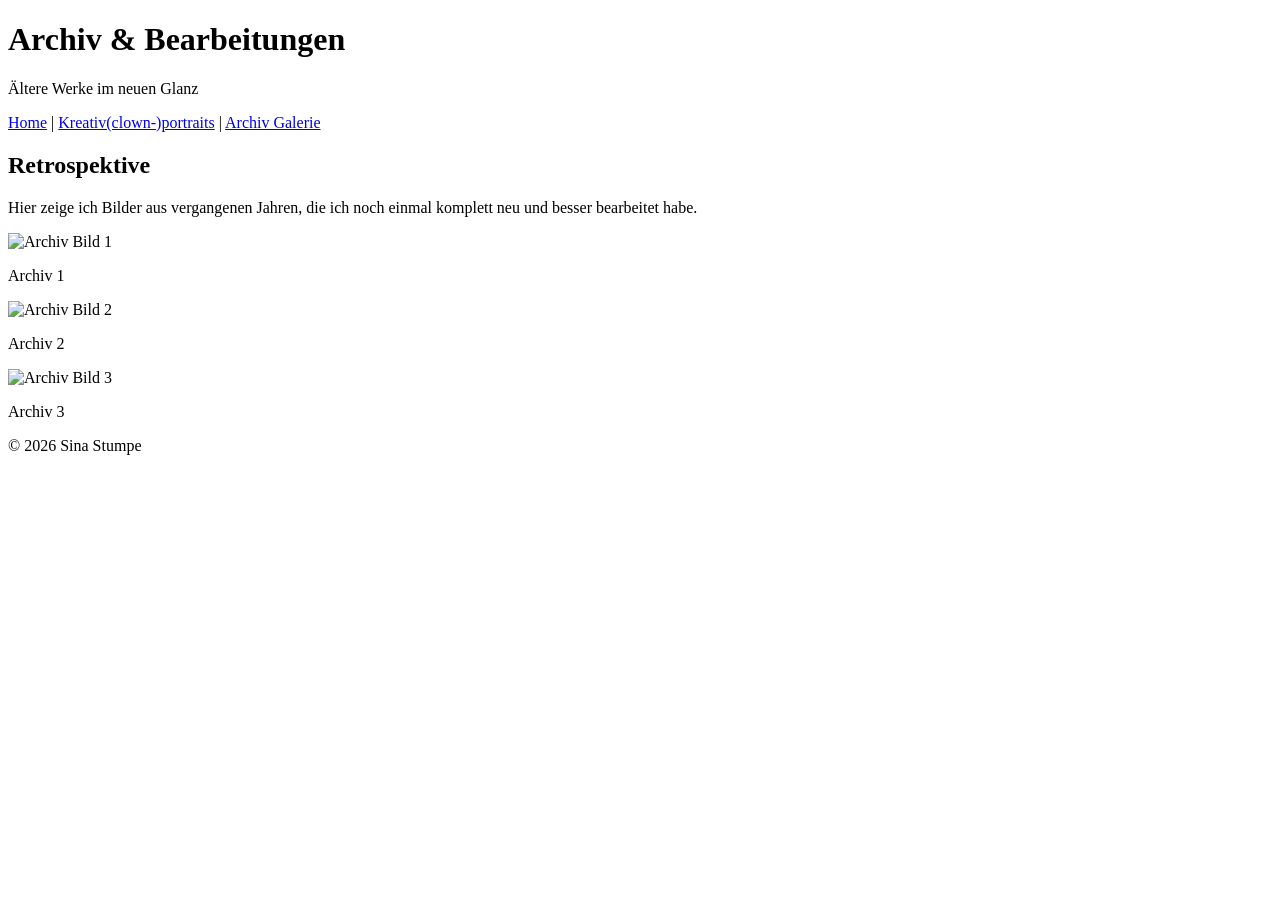
==== archiv-galerie.html @ 5d75c51b "seiten-erstellt" ====
<!DOCTYPE html>
<html lang="de">

<head>
    <meta charset="UTF-8">
    <meta name="viewport" content="width=device-width, initial-scale=1.0">
    <title>Archiv Galerie - Sina Stumpe</title>
    <link rel="stylesheet" href="style.css">
</head>

<body>

    <header>
        <h1>Archiv & Bearbeitungen</h1>
        <p class="subtitle">Ältere Werke im neuen Glanz</p>
        <nav>
            <a href="index.html">Home</a> |
            <a href="clown-portraits.html">Kreativ(clown-)portraits</a> |
            <a href="archiv-galerie.html" class="active">Archiv Galerie</a>
        </nav>
    </header>

    <main class="gallery-page">
        <section class="intro">
            <h2>Retrospektive</h2>
            <p>Hier zeige ich Bilder aus vergangenen Jahren, die ich noch einmal komplett neu und besser bearbeitet
                habe.</p>
        </section>

        <!-- Platzhalter für deine Archiv-Bilder. Struktur können wir später anpassen! -->
        <div class="grid-3">
            <div class="photo-item"><img src="img/archiv1.jpg" alt="Archiv Bild 1">
                <p class="img-caption">Archiv 1</p>
            </div>
            <div class="photo-item"><img src="img/archiv2.jpg" alt="Archiv Bild 2">
                <p class="img-caption">Archiv 2</p>
            </div>
            <div class="photo-item"><img src="img/archiv3.jpg" alt="Archiv Bild 3">
                <p class="img-caption">Archiv 3</p>
            </div>
        </div>
    </main>

    <footer>
        <p>&copy; 2026 Sina Stumpe</p>
    </footer>

</body>

</html>
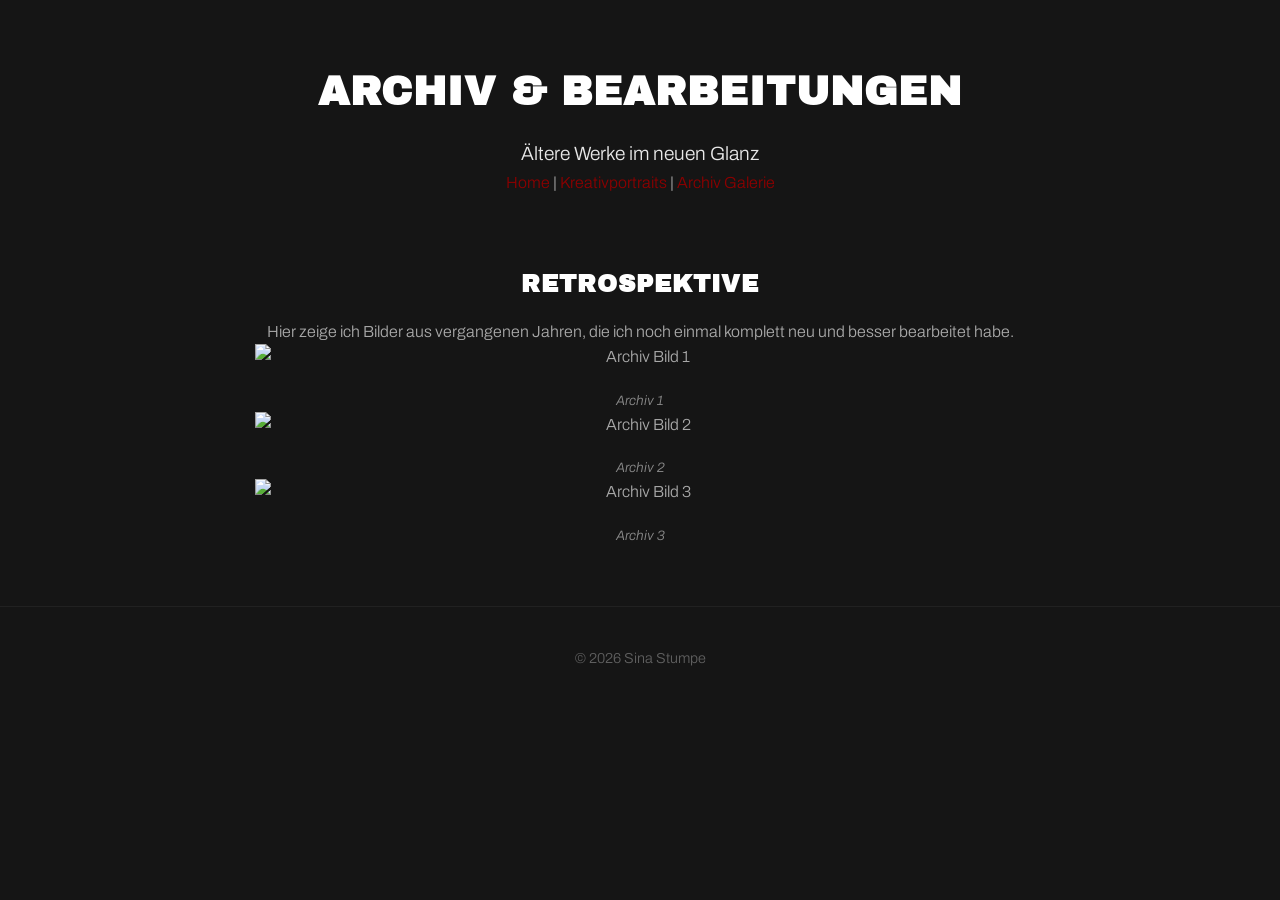
==== commit 38b2d44c: "newnew" ====
--- a/archiv-galerie.html
+++ b/archiv-galerie.html
@@ -15,7 +15,7 @@
         <p class="subtitle">Ältere Werke im neuen Glanz</p>
         <nav>
             <a href="index.html">Home</a> |
-            <a href="clown-portraits.html">Kreativ(clown-)portraits</a> |
+            <a href="clown-portraits.html">Kreativportraits</a> |
             <a href="archiv-galerie.html" class="active">Archiv Galerie</a>
         </nav>
     </header>
--- a/style.css
+++ b/style.css
@@ -0,0 +1,465 @@
+/* ==========================================================================
+   1. GOOGLE FONTS IMPORT
+   ========================================================================== */
+@import url('https://fonts.googleapis.com/css2?family=Archivo+Black&family=Archivo:wght@300;400;600;700&display=swap');
+
+/* ==========================================================================
+   2. REBOOT & BASE STYLES
+   ========================================================================== */
+* {
+    box-sizing: border-box;
+    margin: 0;
+    padding: 0;
+}
+
+body {
+    font-family: 'Archivo', sans-serif;
+    font-weight: 300;
+    background-color: #151515;
+    color: #a9a9a9;
+    text-align: center;
+    line-height: 1.6;
+    padding: 20px 0;
+    overflow-x: hidden;
+}
+
+/* ==========================================================================
+   3. GLOBAL LINKS & BUTTONS
+   ========================================================================== */
+a {
+    color: #8B0000;
+    text-decoration: none;
+    transition: all 0.3s ease;
+}
+
+a:hover {
+    color: #FF4D4D;
+}
+
+/* ==========================================================================
+   4. HEADER & TYPOGRAPHY
+   ========================================================================== */
+header {
+    margin-bottom: 50px;
+    padding: 40px 20px 20px 20px;
+    position: relative;
+    max-width: 1200px;
+    margin-left: auto;
+    margin-right: auto;
+}
+
+h1,
+h2,
+h3,
+h4 {
+    font-family: 'Archivo Black', sans-serif;
+    text-transform: uppercase;
+    letter-spacing: 1px;
+    margin-bottom: 15px;
+    color: #ffffff;
+}
+
+h1 {
+    font-size: 2.5rem;
+    padding: 0;
+}
+
+.subtitle {
+    font-size: 1.2rem;
+    color: #e8e8e8;
+}
+
+/* ==========================================================================
+   5. BURGERMENU SYSTEM (Pure CSS Off-Canvas)
+   ========================================================================== */
+.nav-toggle {
+    display: none;
+}
+
+.nav-toggle-label {
+    position: fixed;
+    top: 20px;
+    left: 20px;
+    cursor: pointer;
+    z-index: 1000;
+    padding: 15px;
+    background-color: rgba(21, 21, 21, 0.7);
+    border-radius: 8px;
+    backdrop-filter: blur(5px);
+}
+
+.nav-toggle-label span,
+.nav-toggle-label span::before,
+.nav-toggle-label span::after {
+    display: block;
+    background: #ffffff;
+    height: 3px;
+    width: 28px;
+    position: relative;
+    transition: all 0.3s ease-in-out;
+}
+
+.nav-toggle-label span::before,
+.nav-toggle-label span::after {
+    content: '';
+    position: absolute;
+}
+
+.nav-toggle-label span::before {
+    top: -8px;
+}
+
+.nav-toggle-label span::after {
+    top: 8px;
+}
+
+.nav-toggle:checked~.nav-toggle-label span {
+    background: transparent;
+}
+
+.nav-toggle:checked~.nav-toggle-label span::before {
+    transform: rotate(45deg);
+    top: 0;
+}
+
+.nav-toggle:checked~.nav-toggle-label span::after {
+    transform: rotate(-45deg);
+    top: 0;
+}
+
+.side-nav {
+    position: fixed;
+    top: 0;
+    left: 0;
+    width: 300px;
+    height: 100vh;
+    background-color: #2b2b2b;
+    padding: 120px 30px;
+    box-shadow: 5px 0 15px rgba(0, 0, 0, 0.4);
+    z-index: 999;
+    text-align: left;
+    transform: translateX(-100%);
+    transition: transform 0.4s cubic-bezier(0.77, 0.2, 0.05, 1.0);
+}
+
+.side-nav a {
+    display: block;
+    color: #ffffff;
+    font-size: 1.05rem;
+    font-weight: 300;
+    margin-bottom: 25px;
+    text-transform: uppercase;
+    letter-spacing: 1px;
+}
+
+.side-nav a:hover,
+.side-nav a.active {
+    padding-left: 10px;
+    color: #e0e0e0;
+    opacity: 1;
+}
+
+.side-nav a.active {
+    font-weight: 700;
+}
+
+.nav-toggle:checked~.side-nav {
+    transform: translateX(0);
+}
+
+/* ==========================================================================
+   6. RESPONSIVE FEED (Für die Galerien)
+   ========================================================================== */
+.gallery-page {
+    max-width: 850px;
+    margin: 0 auto;
+    padding: 0 40px;
+}
+
+/* Falls deine Blöcke oder Grids eine eigene Begrenzung haben, zieh sie hier ebenfalls mit hoch */
+.photo-block {
+    max-width: 1000px;
+    /* Falls du möchtest, dass die Texte (h3, p) nicht unendlich lang in die Breite gezogen werden... */
+    margin: 0 auto 60px auto;
+}
+
+.photo-block:last-of-type {
+    border-bottom: none;
+    margin-bottom: 20px;
+    padding-bottom: 0;
+}
+
+.block-description {
+    margin-bottom: 50px;
+    padding: 0 10px;
+}
+
+.block-description h3 {
+    font-size: 2.1rem;
+    margin-bottom: 15px;
+}
+
+/* Das Grid für die Bilder darf sich voll entfalten */
+.grid-3 {
+    max-width: 1600px;
+    /* Passt sich der maximalen Breite der Seite an */
+    margin: 0 auto;
+}
+
+.photo-item {
+    width: 100%;
+}
+
+/* Kleiner visueller Hinweis, dass man die Galeriebilder anklicken kann */
+.photo-item a {
+    display: block;
+    cursor: zoom-in;
+}
+
+.photo-item img {
+    width: auto;
+    /* Ermöglicht es dem Bild, schmaler zu werden, wenn die Höhe begrenzt wird */
+    max-width: 100%;
+    /* Verhindert, dass das Bild breiter als sein Container wird */
+    max-height: 80vh;
+    /* MAGIC LINE: Bild ist maximal 80% des Bildschirms hoch – ragt nie heraus! */
+    height: auto;
+    /* Behält das originale Seitenverhältnis perfekt bei */
+    display: block;
+    margin: 0 auto 20px auto;
+    /* Zentriert das Bild horizontal, falls es schmaler wird, und hält 20px Abstand nach unten */
+    transition: opacity 0.3s ease;
+}
+
+.photo-item img:hover {
+    opacity: 0.85;
+    /* Bild wird beim Hovern leicht weicher */
+}
+
+.img-caption {
+    font-size: 0.85rem;
+    font-style: italic;
+    color: #8c8c8c;
+    max-width: 85%;
+    margin: 0 auto;
+    text-align: center;
+}
+
+/* ==========================================================================
+   7. STARTSEITEN DESIGN (index.html)
+   ========================================================================== */
+.home-container {
+    max-width: 850px;
+    margin: 0 auto;
+    padding: 0 40px;
+    display: flex;
+    flex-direction: column;
+    gap: 40px;
+}
+
+.hero-link-block {
+    position: relative;
+    display: block;
+    width: 100%;
+    height: 350px;
+    border-radius: 8px;
+    overflow: hidden;
+    background-size: cover;
+    background-position: center;
+    transition: transform 0.4s cubic-bezier(0.25, 1, 0.5, 1);
+}
+
+.task-block {
+    background-image: url('img/Kontrast.jpg');
+}
+
+.archive-block {
+    background-image: url('img/archiv1.jpg');
+}
+
+.hero-overlay {
+    position: absolute;
+    top: 0;
+    left: 0;
+    width: 100%;
+    height: 100%;
+    background: linear-gradient(to bottom, rgba(21, 21, 21, 0.3), rgba(21, 21, 21, 0.75));
+    transition: background 0.3s ease;
+    z-index: 1;
+}
+
+.hero-content {
+    position: absolute;
+    top: 0;
+    left: 0;
+    width: 100%;
+    height: 100%;
+    padding: 20px;
+    z-index: 2;
+    display: flex;
+    flex-direction: column;
+    justify-content: center;
+    align-items: center;
+}
+
+.hero-link-block h2 {
+    font-size: 2rem;
+    color: #ffffff;
+    margin-bottom: 10px;
+}
+
+.hero-link-block p {
+    font-size: 1.05rem;
+    color: #e8e8e8;
+    margin-bottom: 25px;
+    font-weight: 300;
+}
+
+.fake-btn {
+    display: inline-block;
+    padding: 12px 28px;
+    background-color: transparent;
+    color: #ffffff;
+    border: 2px solid #ffffff;
+    border-radius: 4px;
+    font-weight: 400;
+    text-transform: uppercase;
+    letter-spacing: 1px;
+    font-size: 0.85rem;
+    transition: all 0.3s ease;
+}
+
+.hero-link-block:hover {
+    transform: translateY(-4px);
+    box-shadow: 0 10px 30px rgba(0, 0, 0, 0.5);
+}
+
+.hero-link-block:hover .hero-overlay {
+    background: linear-gradient(to bottom, rgba(21, 21, 21, 0.4), rgba(21, 21, 21, 0.85));
+}
+
+.hero-link-block:hover .fake-btn {
+    background-color: #8B0000;
+    border-color: #8B0000;
+    box-shadow: 0 0 15px rgba(139, 0, 0, 0.4);
+}
+
+/* ==========================================================================
+   8. PURE CSS LIGHTBOX SYSTEM
+   ========================================================================== */
+.lightbox {
+    position: fixed;
+    top: 0;
+    left: 0;
+    width: 100vw;
+    height: 100vh;
+    background-color: rgba(10, 10, 10, 0.95);
+    /* Sehr dunkler, fast deckender Hintergrund */
+    z-index: 2000;
+    /* Liegt über absolut allem, auch dem Burgermenü */
+    display: flex;
+    justify-content: center;
+    align-items: center;
+    opacity: 0;
+    pointer-events: none;
+    /* Klicks gehen durch, wenn unsichtbar */
+    transition: opacity 0.4s ease;
+}
+
+/* Der Zaubertrick: Wenn die ID im Link aufgerufen wird, blende die Lightbox ein */
+.lightbox:target {
+    opacity: 1;
+    pointer-events: auto;
+}
+
+/* Unsichtbarer Schließ-Link über den gesamten Hintergrund gelegt */
+.lightbox-close {
+    position: absolute;
+    top: 0;
+    left: 0;
+    width: 100%;
+    height: 100%;
+    cursor: zoom-out;
+}
+
+/* Der Container für das große Bild und den Text */
+.lightbox-content {
+    position: relative;
+    max-width: 90%;
+    max-height: 85vh;
+    z-index: 2001;
+    display: flex;
+    flex-direction: column;
+    align-items: center;
+}
+
+.lightbox-content img {
+    max-width: 100%;
+    max-height: 75vh;
+    /* Verhindert, dass das Bild über den Bildschirmrand hinausragt */
+    object-fit: contain;
+    box-shadow: 0 10px 40px rgba(0, 0, 0, 0.8);
+    border: 1px solid rgba(255, 255, 255, 0.1);
+}
+
+/* Text unter dem vergrößerten Bild */
+.lightbox-caption {
+    margin-top: 15px;
+    font-size: 0.9rem;
+    color: #ffffff;
+    font-style: italic;
+    text-align: center;
+    max-width: 600px;
+}
+
+/* ==========================================================================
+   9. FOOTER
+   ========================================================================== */
+footer {
+    margin-top: 60px;
+    padding: 40px 20px;
+    font-size: 0.9rem;
+    opacity: 0.5;
+    border-top: 1px solid rgba(255, 255, 255, 0.1);
+}
+
+/* ==========================================================================
+   10. MEDIA QUERIES (Mobilgeräte)
+   ========================================================================== */
+@media (max-width: 600px) {
+    h1 {
+        font-size: 1.8rem;
+    }
+
+    .block-description h3 {
+        font-size: 1.6rem;
+    }
+
+    .side-nav {
+        width: 85%;
+    }
+
+    /* Erlaube der Galerie-Seite, sich deutlich weiter auszubreiten */
+    .gallery-page {
+        max-width: 1600px;
+        /* Vorher war hier vermutlich 1000px oder 1200px – 1600px ist perfekt für Laptops */
+        width: 90%;
+        /* Nutzt 90% der Bildschirmbreite auf kleineren Laptops */
+        margin: 0 auto;
+        /* Hält das Ganze trotzdem elegant in der Mitte des Monitors zentriert */
+        padding: 0 20px;
+        /* Ein kleiner Sicherheitsabstand zu den Rändern */
+    }
+
+    .hero-link-block {
+        height: 280px;
+    }
+
+    .hero-content {
+        padding: 20px;
+    }
+
+    .hero-link-block h2 {
+        font-size: 1.5rem;
+    }
+}
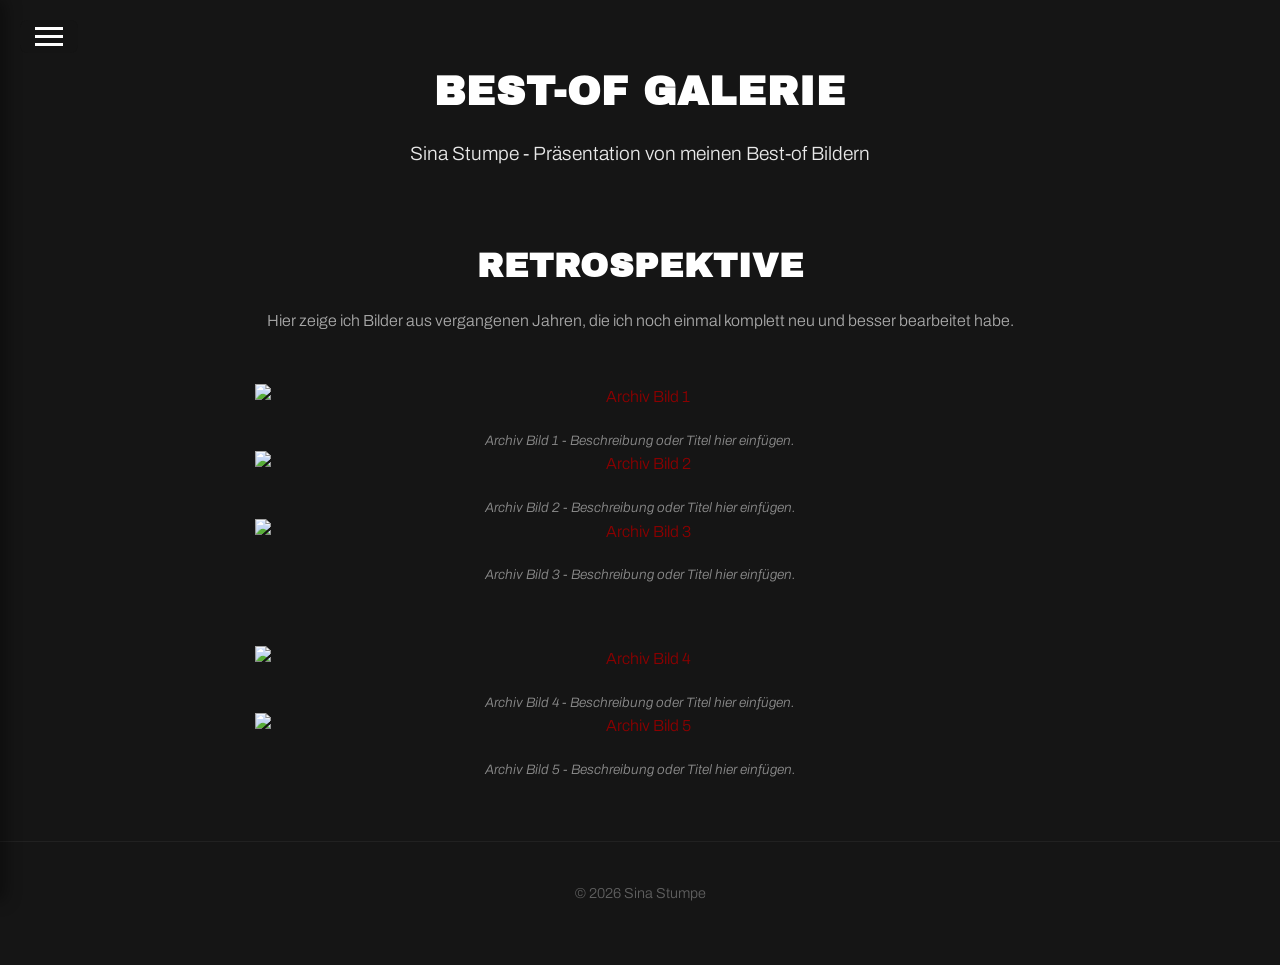
==== commit 604b429b: "best-of" ====
--- a/archiv-galerie.html
+++ b/archiv-galerie.html
@@ -11,34 +11,115 @@
 <body>
 
     <header>
-        <h1>Archiv & Bearbeitungen</h1>
-        <p class="subtitle">Ältere Werke im neuen Glanz</p>
-        <nav>
-            <a href="index.html">Home</a> |
-            <a href="clown-portraits.html">Kreativportraits</a> |
-            <a href="archiv-galerie.html" class="active">Archiv Galerie</a>
-        </nav>
+        <div class="menu-container">
+            <input type="checkbox" id="nav-toggle" class="nav-toggle">
+
+            <label for="nav-toggle" class="nav-toggle-label">
+                <span></span>
+            </label>
+
+            <nav class="side-nav">
+                <a href="index.html">Home</a>
+                <a href="clown-portraits.html">Kreativportraits</a>
+                <a href="archiv-galerie.html" class="active">Best-of Galerie</a>
+            </nav>
+        </div>
+
+        <h1>Best-of Galerie</h1>
+        <p class="subtitle">Sina Stumpe - Präsentation von meinen Best-of Bildern</p>
     </header>
 
     <main class="gallery-page">
-        <section class="intro">
-            <h2>Retrospektive</h2>
-            <p>Hier zeige ich Bilder aus vergangenen Jahren, die ich noch einmal komplett neu und besser bearbeitet
-                habe.</p>
+
+        <section class="photo-block">
+            <div class="block-description">
+                <h3>Retrospektive</h3>
+                <p>Hier zeige ich Bilder aus vergangenen Jahren, die ich noch einmal komplett neu und besser bearbeitet
+                    habe.</p>
+            </div>
+
+            <div class="grid-3">
+                <div class="photo-item">
+                    <a href="#img13">
+                        <img src="img/archiv1.jpg" alt="Archiv Bild 1">
+                    </a>
+                    <p class="img-caption">Archiv Bild 1 - Beschreibung oder Titel hier einfügen.</p>
+
+                    <div class="lightbox" id="img13">
+                        <a href="#_" class="lightbox-close"></a>
+                        <div class="lightbox-content">
+                            <img src="img/archiv1.jpg" alt="Archiv Bild 1 Groß">
+                            <p class="lightbox-caption">Archiv Bild 1 - Beschreibung oder Titel hier einfügen.</p>
+                        </div>
+                    </div>
+                </div>
+
+                <div class="photo-item">
+                    <a href="#img14">
+                        <img src="img/archiv2.jpg" alt="Archiv Bild 2">
+                    </a>
+                    <p class="img-caption">Archiv Bild 2 - Beschreibung oder Titel hier einfügen.</p>
+
+                    <div class="lightbox" id="img14">
+                        <a href="#_" class="lightbox-close"></a>
+                        <div class="lightbox-content">
+                            <img src="img/archiv2.jpg" alt="Archiv Bild 2 Groß">
+                            <p class="lightbox-caption">Archiv Bild 2 - Beschreibung oder Titel hier einfügen.</p>
+                        </div>
+                    </div>
+                </div>
+
+                <div class="photo-item">
+                    <a href="#img15">
+                        <img src="img/archiv3.jpg" alt="Archiv Bild 3">
+                    </a>
+                    <p class="img-caption">Archiv Bild 3 - Beschreibung oder Titel hier einfügen.</p>
+
+                    <div class="lightbox" id="img15">
+                        <a href="#_" class="lightbox-close"></a>
+                        <div class="lightbox-content">
+                            <img src="img/archiv3.jpg" alt="Archiv Bild 3 Groß">
+                            <p class="lightbox-caption">Archiv Bild 3 - Beschreibung oder Titel hier einfügen.</p>
+                        </div>
+                    </div>
+                </div>
+            </div>
         </section>
 
-        <!-- Platzhalter für deine Archiv-Bilder. Struktur können wir später anpassen! -->
-        <div class="grid-3">
-            <div class="photo-item"><img src="img/archiv1.jpg" alt="Archiv Bild 1">
-                <p class="img-caption">Archiv 1</p>
+        <section class="photo-block">
+            <div class="grid-3">
+                <div class="photo-item">
+                    <a href="#img16">
+                        <img src="img/archiv4.jpg" alt="Archiv Bild 4">
+                    </a>
+                    <p class="img-caption">Archiv Bild 4 - Beschreibung oder Titel hier einfügen.</p>
+
+                    <div class="lightbox" id="img16">
+                        <a href="#_" class="lightbox-close"></a>
+                        <div class="lightbox-content">
+                            <img src="img/archiv4.jpg" alt="Archiv Bild 4 Groß">
+                            <p class="lightbox-caption">Archiv Bild 4 - Beschreibung oder Titel hier einfügen.</p>
+                        </div>
+                    </div>
+                </div>
+
+                <div class="photo-item">
+                    <a href="#img17">
+                        <img src="img/archiv5.jpg" alt="Archiv Bild 5">
+                    </a>
+                    <p class="img-caption">Archiv Bild 5 - Beschreibung oder Titel hier einfügen.</p>
+
+                    <div class="lightbox" id="img17">
+                        <a href="#_" class="lightbox-close"></a>
+                        <div class="lightbox-content">
+                            <img src="img/archiv5.jpg" alt="Archiv Bild 5 Groß">
+                            <p class="lightbox-caption">Archiv Bild 5 - Beschreibung oder Titel hier einfügen.</p>
+                        </div>
+                    </div>
+                </div>
             </div>
-            <div class="photo-item"><img src="img/archiv2.jpg" alt="Archiv Bild 2">
-                <p class="img-caption">Archiv 2</p>
-            </div>
-            <div class="photo-item"><img src="img/archiv3.jpg" alt="Archiv Bild 3">
-                <p class="img-caption">Archiv 3</p>
-            </div>
-        </div>
+        </section>
+
     </main>
 
     <footer>
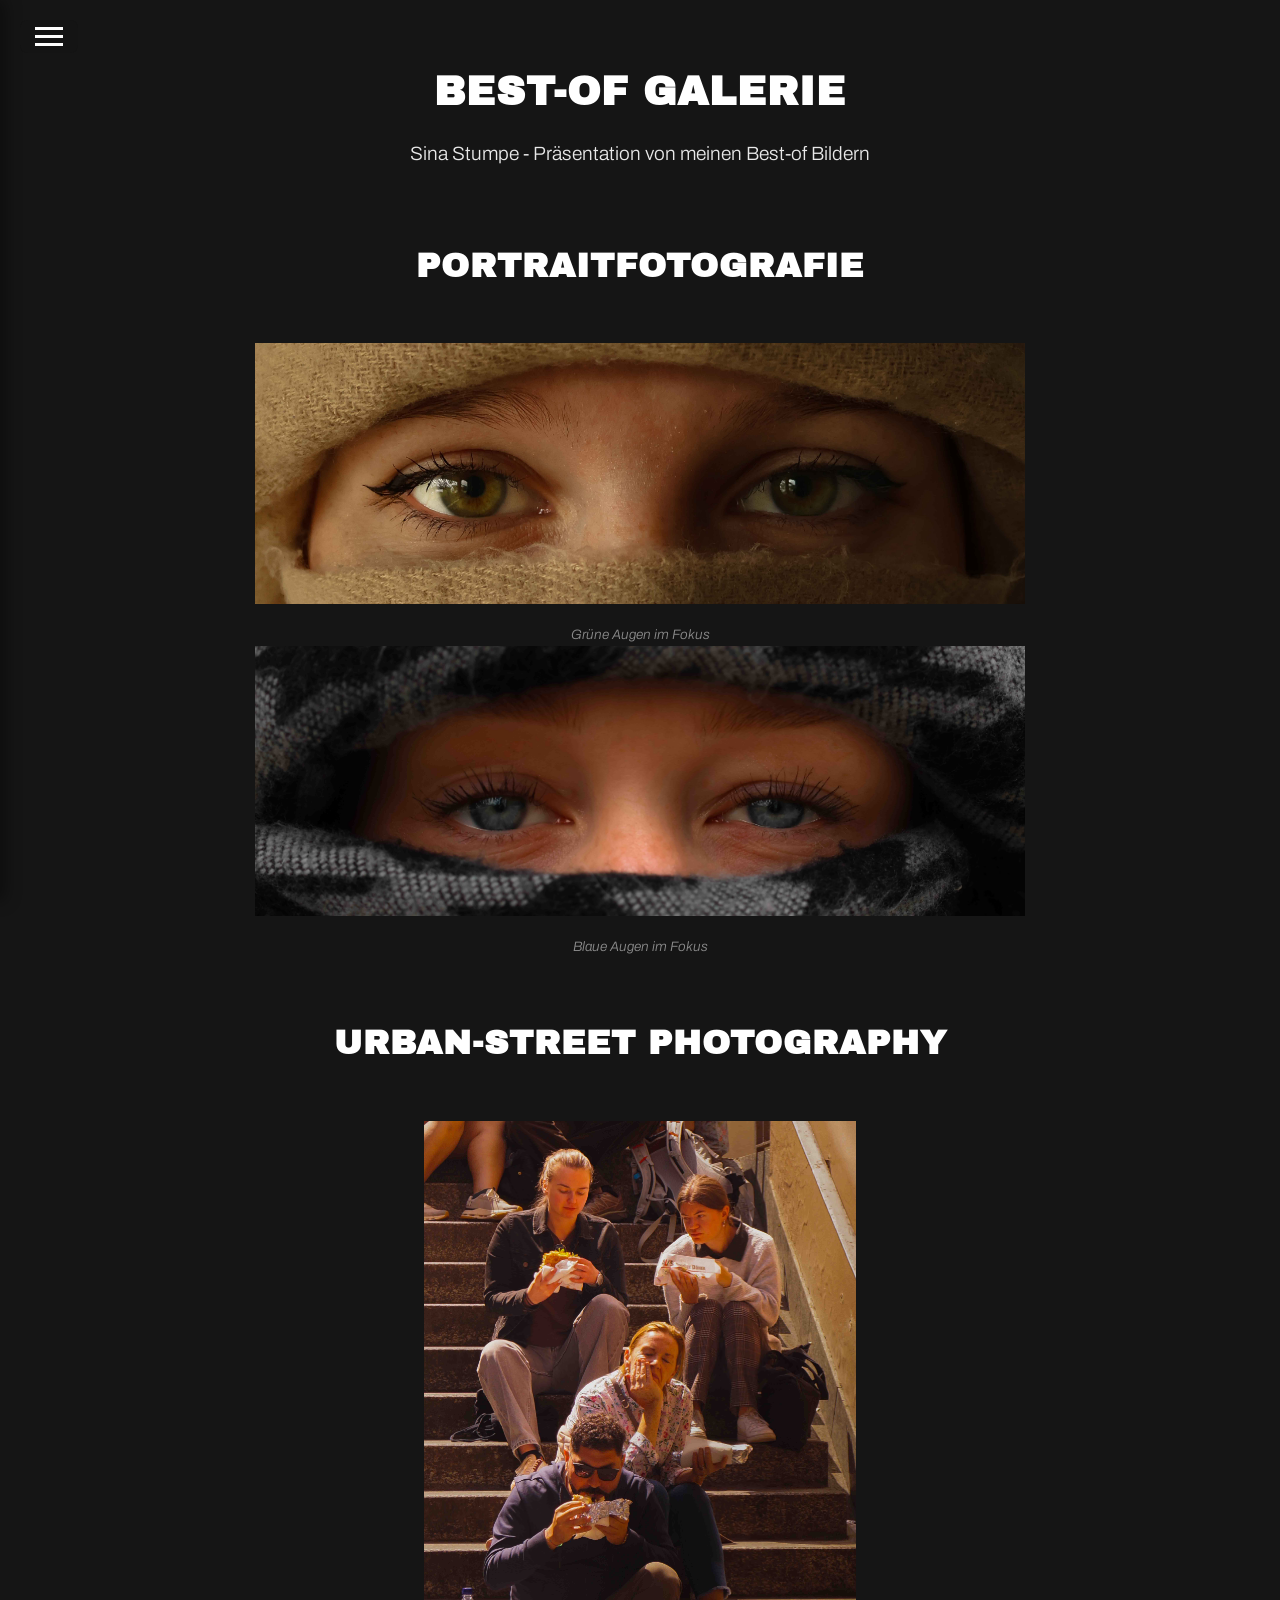
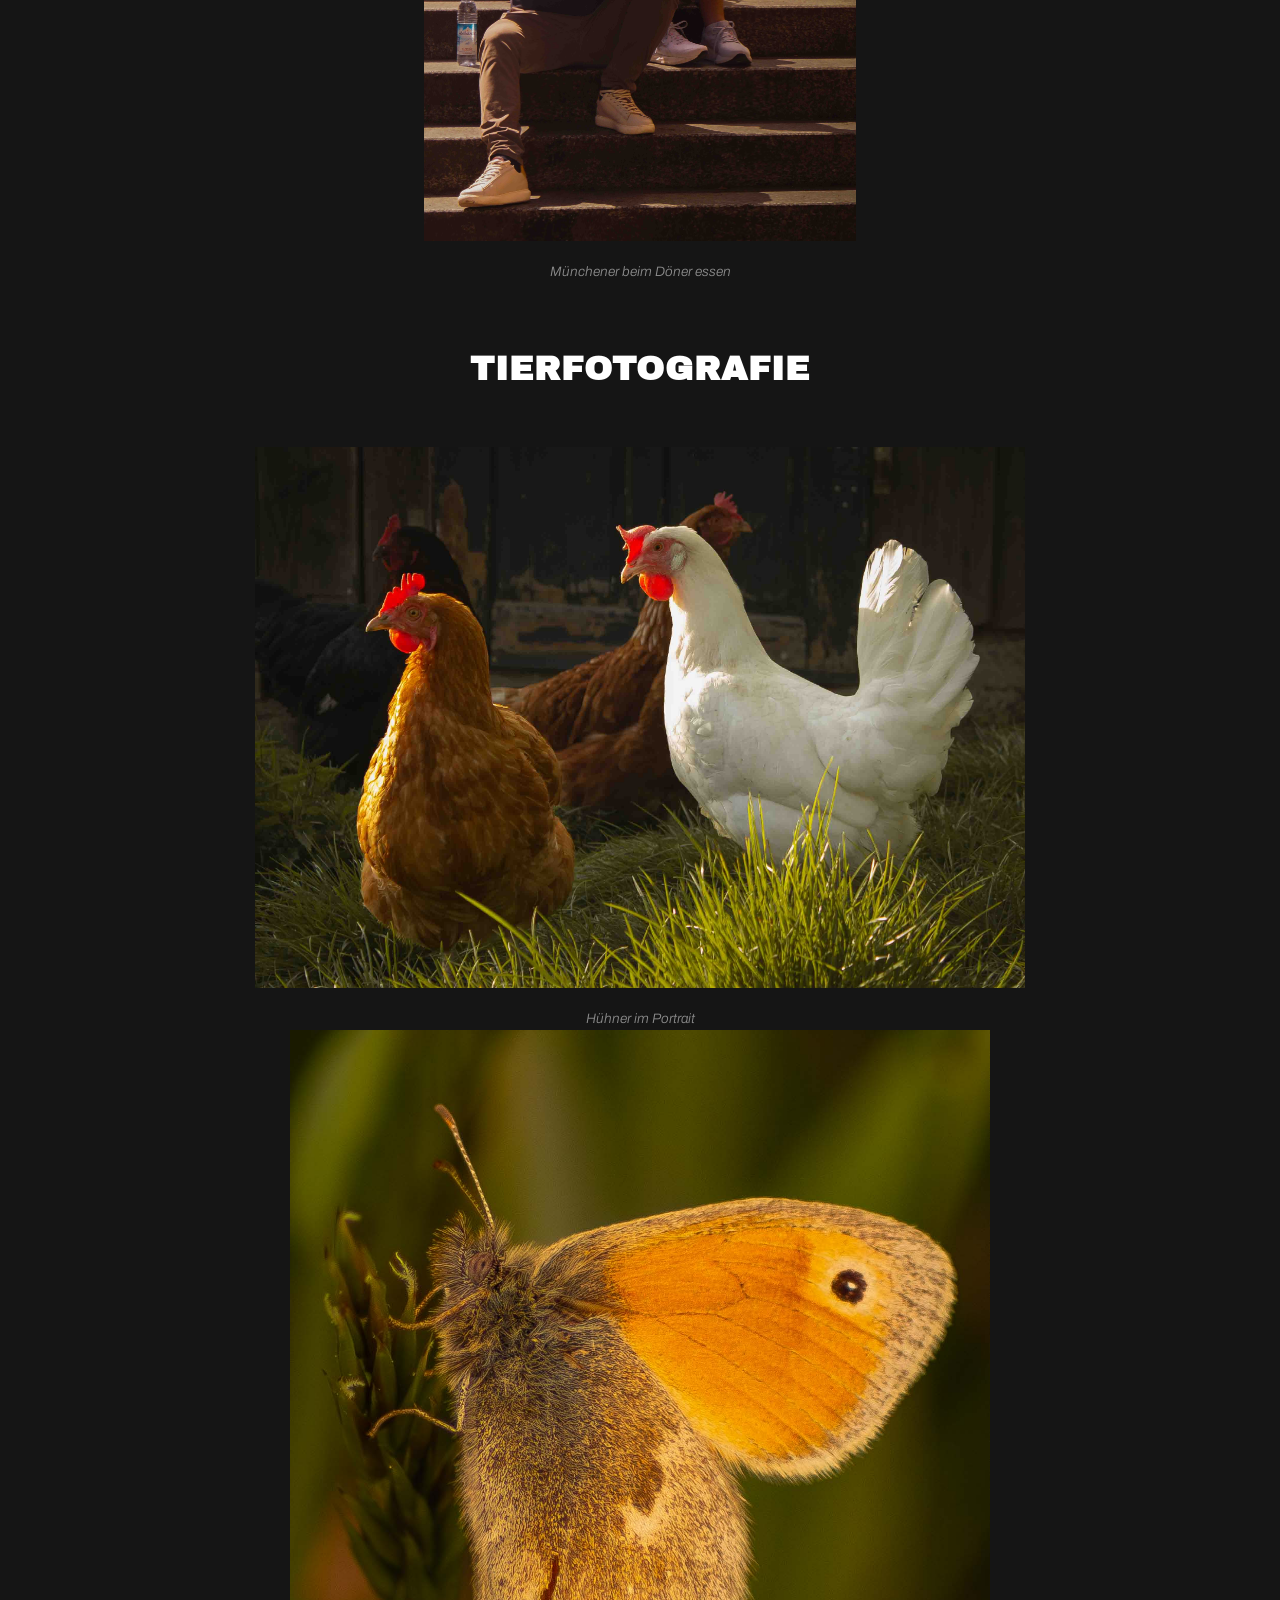
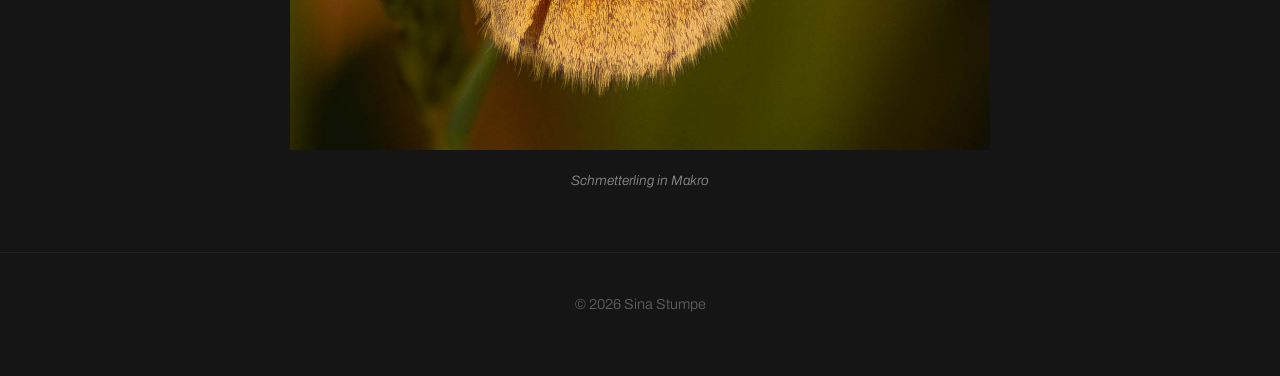
==== commit 4af6f37f: "commitfinal" ====
--- a/archiv-galerie.html
+++ b/archiv-galerie.html
@@ -8,7 +8,7 @@
     <link rel="stylesheet" href="style.css">
 </head>
 
-<body>
+<body id="retro-page">
 
     <header>
         <div class="menu-container">
@@ -31,89 +31,103 @@
 
     <main class="gallery-page">
 
+            <!-- BLOCK 2: PORTRAITFOTOGRAFIE -->
+            <section class="photo-block">
+                <div class="block-description">
+                    <h3>Portraitfotografie</h3>
+                </div>
+            
+                <div class="grid-3">
+                    <div class="photo-item">
+                        <a href="#img14">
+                            <img src="img/JuleAugen.jpg" alt="Archiv Bild 2">
+                        </a>
+                        <p class="img-caption">Grüne Augen im Fokus</p>
+            
+                        <div class="lightbox" id="img14">
+                            <a href="#_" class="lightbox-close"></a>
+                            <div class="lightbox-content">
+                                <img src="img/JuleAugen.jpg" alt="Archiv Bild 2 Groß">
+                                <p class="lightbox-caption">Portraitfotografie - Grüne Augen im Fokus.</p>
+                            </div>
+                        </div>
+                    </div>
+            
+                    <div class="photo-item">
+                        <a href="#img15">
+                            <img src="img/LisaAugen.jpg" alt="Archiv Bild 3">
+                        </a>
+                        <p class="img-caption">Blaue Augen im Fokus</p>
+            
+                        <div class="lightbox" id="img15">
+                            <a href="#_" class="lightbox-close"></a>
+                            <div class="lightbox-content">
+                                <img src="img/LisaAugen.jpg" alt="Archiv Bild 3 Groß">
+                                <p class="lightbox-caption">Portraitfotografie - Blaue Augen im Fokus.</p>
+                            </div>
+                        </div>
+                    </div>
+                </div>
+            </section>
+
+        <!-- BLOCK 1: URBAN-STREET PHOTOGRAPHY -->
         <section class="photo-block">
             <div class="block-description">
-                <h3>Retrospektive</h3>
-                <p>Hier zeige ich Bilder aus vergangenen Jahren, die ich noch einmal komplett neu und besser bearbeitet
-                    habe.</p>
+                <h3>Urban-Street Photography</h3>
             </div>
 
             <div class="grid-3">
                 <div class="photo-item">
                     <a href="#img13">
-                        <img src="img/archiv1.jpg" alt="Archiv Bild 1">
+                        <img src="img/Doener.jpg" alt="Archiv Bild 1">
                     </a>
-                    <p class="img-caption">Archiv Bild 1 - Beschreibung oder Titel hier einfügen.</p>
+                    <p class="img-caption">Münchener beim Döner essen</p>
 
                     <div class="lightbox" id="img13">
                         <a href="#_" class="lightbox-close"></a>
                         <div class="lightbox-content">
-                            <img src="img/archiv1.jpg" alt="Archiv Bild 1 Groß">
-                            <p class="lightbox-caption">Archiv Bild 1 - Beschreibung oder Titel hier einfügen.</p>
-                        </div>
-                    </div>
-                </div>
-
-                <div class="photo-item">
-                    <a href="#img14">
-                        <img src="img/archiv2.jpg" alt="Archiv Bild 2">
-                    </a>
-                    <p class="img-caption">Archiv Bild 2 - Beschreibung oder Titel hier einfügen.</p>
-
-                    <div class="lightbox" id="img14">
-                        <a href="#_" class="lightbox-close"></a>
-                        <div class="lightbox-content">
-                            <img src="img/archiv2.jpg" alt="Archiv Bild 2 Groß">
-                            <p class="lightbox-caption">Archiv Bild 2 - Beschreibung oder Titel hier einfügen.</p>
-                        </div>
-                    </div>
-                </div>
-
-                <div class="photo-item">
-                    <a href="#img15">
-                        <img src="img/archiv3.jpg" alt="Archiv Bild 3">
-                    </a>
-                    <p class="img-caption">Archiv Bild 3 - Beschreibung oder Titel hier einfügen.</p>
-
-                    <div class="lightbox" id="img15">
-                        <a href="#_" class="lightbox-close"></a>
-                        <div class="lightbox-content">
-                            <img src="img/archiv3.jpg" alt="Archiv Bild 3 Groß">
-                            <p class="lightbox-caption">Archiv Bild 3 - Beschreibung oder Titel hier einfügen.</p>
+                            <img src="img/Doener.jpg" alt="Archiv Bild 1 Groß">
+                            <p class="lightbox-caption">Urban-Street Photography - Münchener beim Döner essen.</p>
                         </div>
                     </div>
                 </div>
             </div>
         </section>
 
+
+        <!-- BLOCK 3: TIERFOTOGRAFIE -->
         <section class="photo-block">
+            <div class="block-description">
+                <h3>Tierfotografie</h3>            
+            </div>
+
             <div class="grid-3">
                 <div class="photo-item">
                     <a href="#img16">
-                        <img src="img/archiv4.jpg" alt="Archiv Bild 4">
+                        <img src="img/Chicken.jpg" alt="Archiv Bild 4">
                     </a>
-                    <p class="img-caption">Archiv Bild 4 - Beschreibung oder Titel hier einfügen.</p>
+                    <p class="img-caption">Hühner im Portrait</p>
 
                     <div class="lightbox" id="img16">
                         <a href="#_" class="lightbox-close"></a>
                         <div class="lightbox-content">
-                            <img src="img/archiv4.jpg" alt="Archiv Bild 4 Groß">
-                            <p class="lightbox-caption">Archiv Bild 4 - Beschreibung oder Titel hier einfügen.</p>
+                            <img src="img/Chicken.jpg" alt="Archiv Bild 4 Groß">
+                            <p class="lightbox-caption">Tierfotografie - Hühner.</p>
                         </div>
                     </div>
                 </div>
 
                 <div class="photo-item">
                     <a href="#img17">
-                        <img src="img/archiv5.jpg" alt="Archiv Bild 5">
+                        <img src="img/Schmetterling.jpg" alt="Archiv Bild 5">
                     </a>
-                    <p class="img-caption">Archiv Bild 5 - Beschreibung oder Titel hier einfügen.</p>
+                    <p class="img-caption">Schmetterling in Makro</p>
 
                     <div class="lightbox" id="img17">
                         <a href="#_" class="lightbox-close"></a>
                         <div class="lightbox-content">
-                            <img src="img/archiv5.jpg" alt="Archiv Bild 5 Groß">
-                            <p class="lightbox-caption">Archiv Bild 5 - Beschreibung oder Titel hier einfügen.</p>
+                            <img src="img/Schmetterling.jpg" alt="Archiv Bild 5 Groß">
+                            <p class="lightbox-caption">Tierfotografie - Schmetterling in Makro.</p>
                         </div>
                     </div>
                 </div>
--- a/style.css
+++ b/style.css
@@ -270,11 +270,11 @@
 }
 
 .task-block {
-    background-image: url('img/Kontrast.jpg');
+    background-image: url('img/Stern01.jpg');
 }
 
 .archive-block {
-    background-image: url('img/archiv1.jpg');
+    background-image: url('img/LisaAugen.jpg');
 }
 
 .hero-overlay {
@@ -462,4 +462,43 @@
     .hero-link-block h2 {
         font-size: 1.5rem;
     }
+
+    /* ==========================================================================
+    11. CUSTOM CURSOR DESIGN
+    ========================================================================== */
+
+    /* Cursor für die Startseite (Home) */
+    #home-page,
+    #home-page a,
+    #home-page label,
+    #home-page .hero-link-block {
+        cursor: url('./img/home.png'), auto !important;
+    }
+
+    /* Cursor für die Clown-Portraits Seite */
+    #clown-page,
+    #clown-page a,
+    #clown-page label,
+    #clown-page .photo-item img {
+        cursor: url('./img/clownCursor.png'), auto !important;
+    }
+
+    /* Cursor für die Best-of / Archiv Galerie Seite */
+    #retro-page,
+    #retro-page a,
+    #retro-page label,
+    #retro-page .photo-item img {
+        cursor: url('./img/retro.png'), auto !important;
+    }
+
+    /* Wichtig: Wenn ein Bild in der Lightbox geöffnet ist, 
+    wollen wir zum Schließen wieder die normale Lupe haben */
+    .lightbox-close {
+        cursor: zoom-out !important;
+    }
+
+    .photo-item a {
+        cursor: zoom-in !important;
+    }
+
 }
